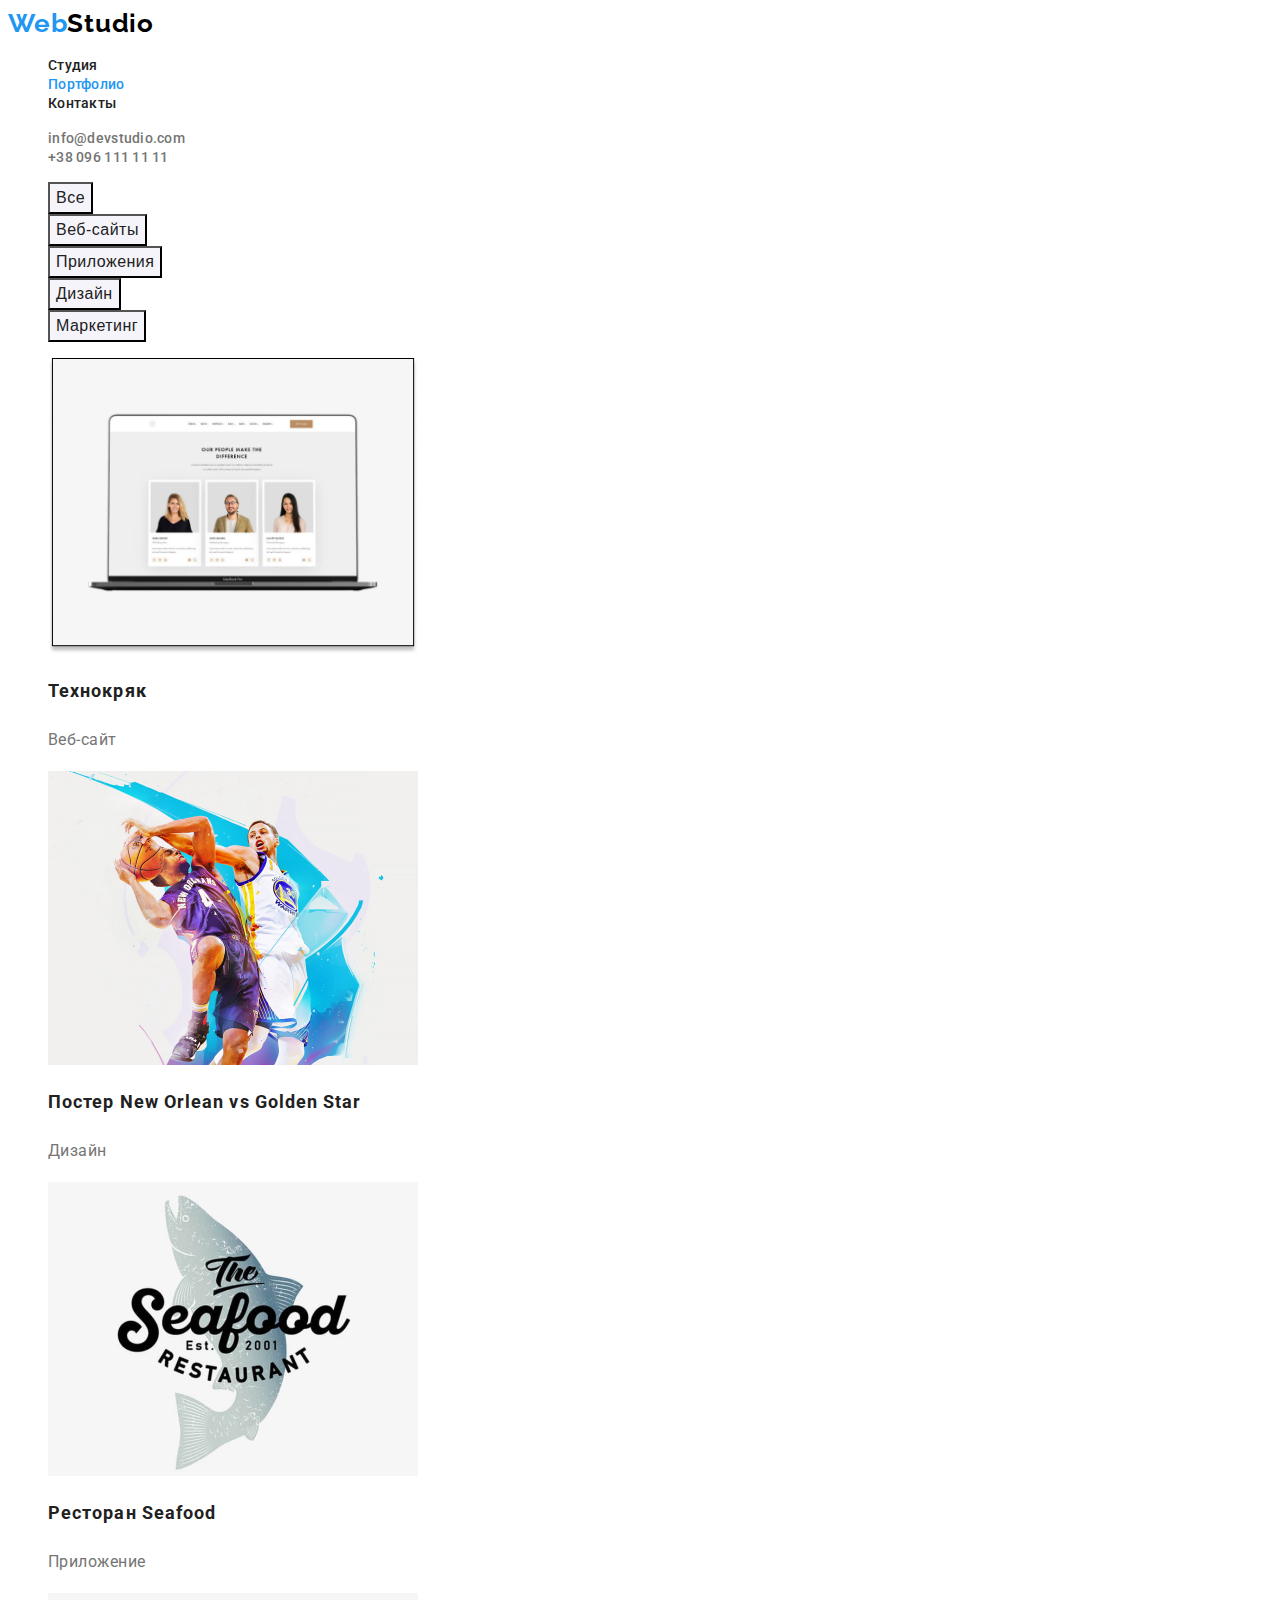
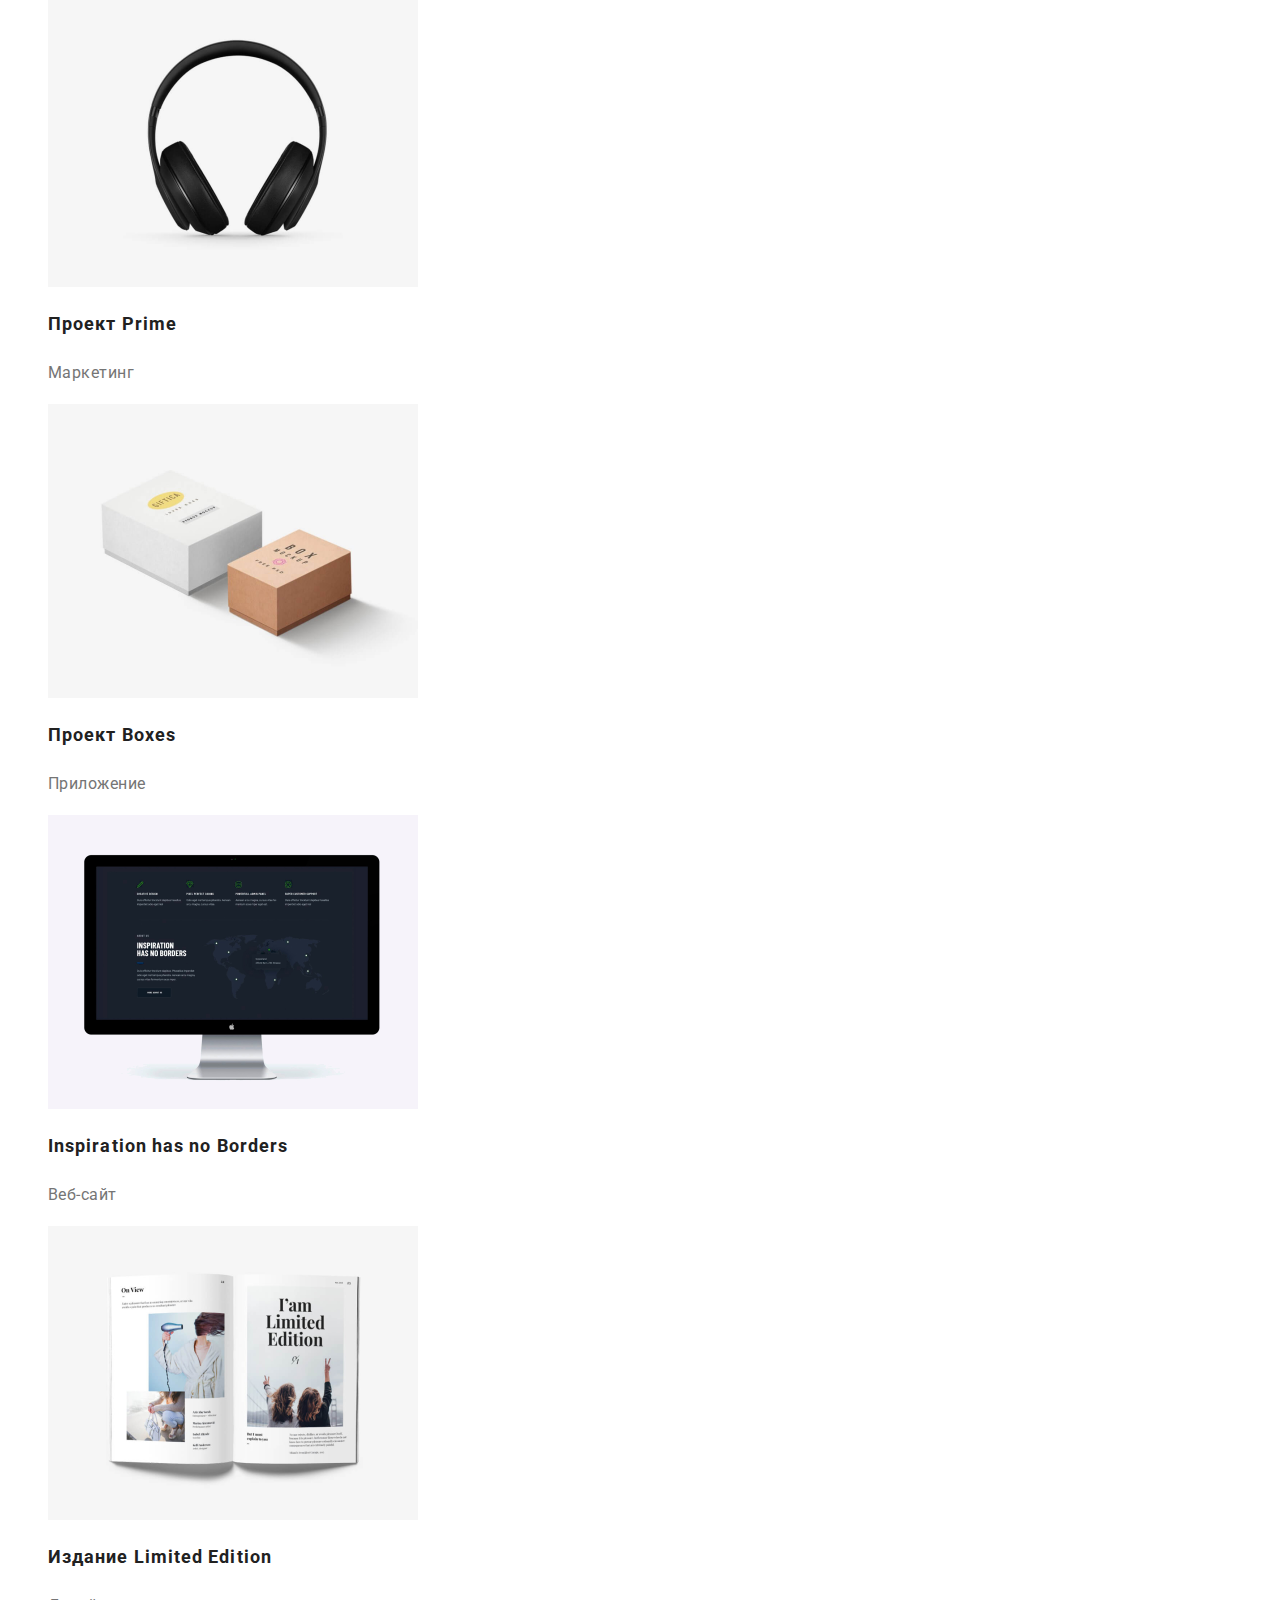
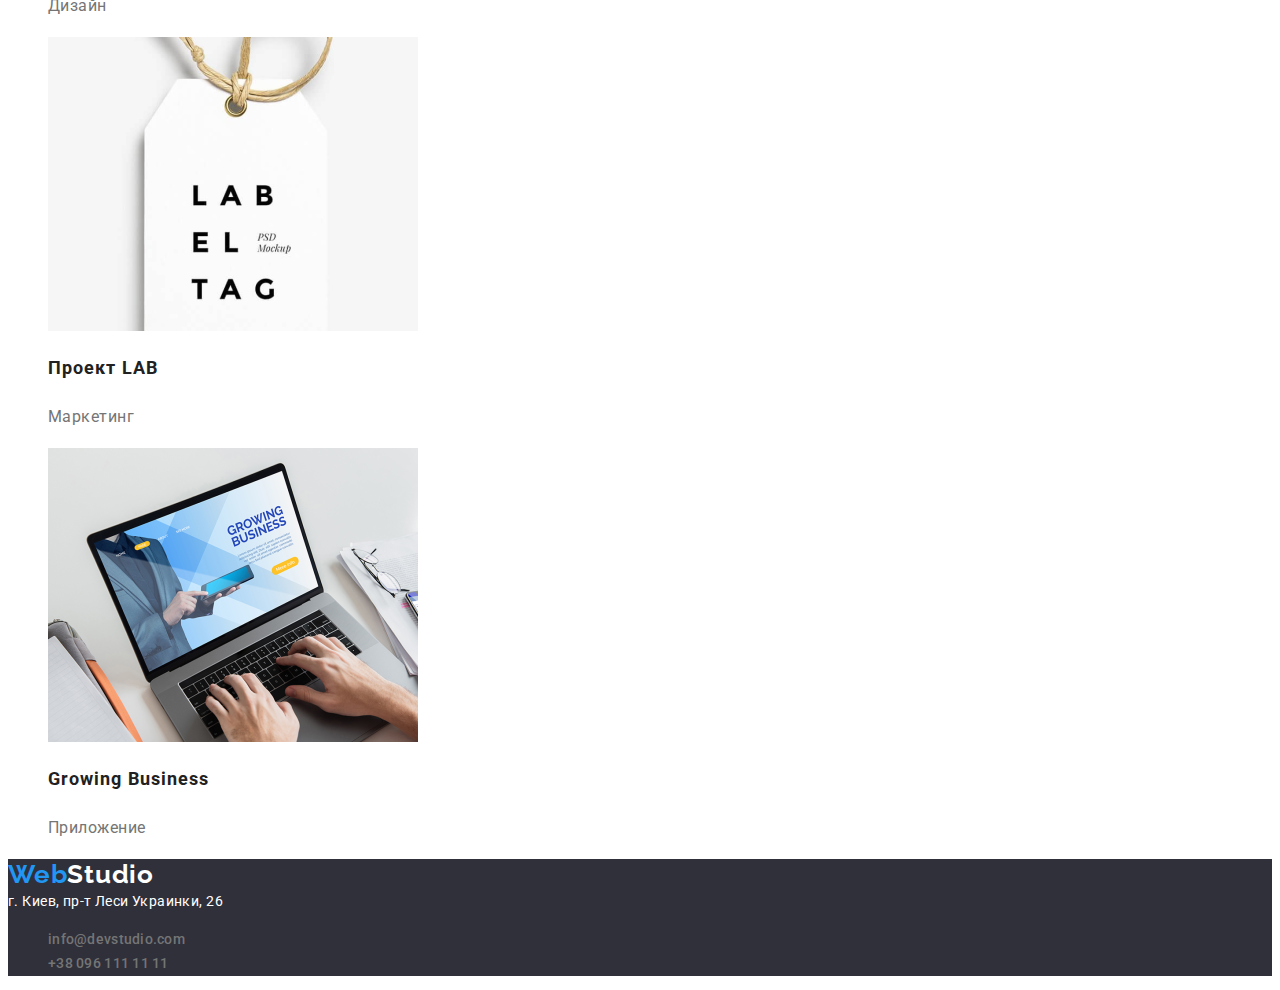
==== portfolio.html @ 6aba0f99 "добавляє всі стилі" ====
<!DOCTYPE html>
<html lang="en">
  <head>
    <meta charset="UTF-8" />
    <meta http-equiv="X-UA-Compatible" content="IE=edge" />
    <meta name="viewport" content="width=device-width, initial-scale=1.0" />
    <link
      href="https://fonts.googleapis.com/css2?family=Raleway:wght@700&family=Roboto:wght@400;500;700;900&display=swap"
      rel="stylesheet"
    />
    <link rel="stylesheet" href="./styles/styles.css" />
    <title>Portfolio</title>
  </head>
  <body>
    <header class="header">
      <nav class="header-nav">
        <a href="./" lang="en" class="logo link">Web<span>Studio</span></a>
        <ul class="header-list">
          <li class="item"><a href="./index.html " class="link">Студия</a></li>
          <li class="item"><a href=" " class="link current">Портфолио</a></li>
          <li class="item"><a href="  " class="link">Контакты</a></li>
        </ul>
      </nav>

      <ul class="contacts">
        <li class="item">
          <a href="mailto:info@devstudio.com" class="header-mail link">info@devstudio.com</a>
        </li>
        <li class="item">
          <a href="tel:+380961111111" class="header-tel link">+38 096 111 11 11</a>
        </li>
      </ul>
    </header>

    <main>
      <section class="projects">
        <h1 class="projects-title">Проекты</h1>
        <ul>
          <li class="item"><button class="projects-button" type="button">Все</button></li>
          <li class="item"><button class="projects-button" type="button">Веб-сайты</button></li>
          <li class="item">
            <button class="projects-button" type="button">Приложения</button>
          </li>
          <li class="item"><button class="projects-button" type="button">Дизайн</button></li>
          <li class="item"><button class="projects-button" type="button">Маркетинг</button></li>
        </ul>

        <ul class="projects-list">
          <li class="item">
            <a href="" class="link">
              <img src="./img/portfolio1.jpeg" alt="открытый веб-сайт на ноутбуке" width="370" />
              <h2 class="title">Технокряк</h2>
              <p class="descr">Веб-сайт</p>
            </a>
          </li>
          <li class="item">
            <a href="" class="link">
              <img src="./img/portfolio2.jpeg" alt="два баскетболиста с мячом" width="370" />
              <h2 class="title">Постер New Orlean vs Golden Star</h2>
              <p class="descr">Дизайн</p>
            </a>
          </li>
          <li class="item">
            <a href="" class="link">
              <img src="./img/portfolio3.jpeg" alt="лого рыбного ресторана" width="370" />
              <h2 class="title">Ресторан Seafood</h2>
              <p class="descr">Приложение</p>
            </a>
          </li>
          <li class="item">
            <a href="" class="link">
              <img src="./img/portfolio4.jpeg" alt="черные наушники" width="370" />
              <h2 class="title">Проект Prime</h2>
              <p class="descr">Маркетинг</p>
            </a>
          </li>
          <li class="item">
            <a href="" class="link">
              <img src="./img/portfolio5.jpeg" alt="две коробки" width="370" />
              <h2 class="title">Проект Boxes</h2>
              <p class="descr">Приложение</p>
            </a>
          </li>
          <li class="item">
            <a href="" class="link">
              <img src="./img/portfolio6.jpeg" alt="открытый веб-сайт на аймаке" width="370" />
              <h2 class="title">Inspiration has no Borders</h2>
              <p class="descr">Веб-сайт</p>
            </a>
          </li>
          <li class="item">
            <a href="" class="link">
              <img src="./img/portfolio7.jpeg" alt="развернутый журнал" width="370" />
              <h2 class="title">Издание Limited Edition</h2>
              <p class="descr">Дизайн</p>
            </a>
          </li>
          <li class="item">
            <a href="" class="link">
              <img src="./img/portfolio8.jpeg" alt="бирка с названием бренда" width="370" />
              <h2 class="title">Проект LAB</h2>
              <p class="descr">Маркетинг</p>
            </a>
          </li>
          <li class="item">
            <a href="" class="link">
              <img src="./img/portfolio9.jpeg" alt="ноутбук с руками на нем" width="370" />
              <h2 class="title">Growing Business</h2>
              <p class="descr">Приложение</p>
            </a>
          </li>
        </ul>
      </section>
    </main>

    <footer class="footer">
      <a href="./" lang="en" class="logo link">Web<span>Studio</span></a>
      <address class="address">
        <a class="link map" href="посилання на google map" target="_blank" rel="noopener noreferrer"
          >г. Киев, пр-т Леси Украинки, 26</a
        >
        <ul class="contacts">
          <li class="item">
            <a href="mailto:info@devstudio.com" class="header-mail link">info@devstudio.com</a>
          </li>
          <li class="item">
            <a href="tel:+380961111111" class="header-tel link">+38 096 111 11 11</a>
          </li>
        </ul>
      </address>
    </footer>
  </body>
</html>
---- styles/styles.css ----
:root {
  --title-text-color: #212121;
  --descr-text-color: #757575;
  --primary-white-color: #ffffff;
  --accent-color: #2196f3;
  --footer-link-color: rgba(255, 255, 255, 0.6);
}

body {
  font-family: Roboto, sans-serif;
  background-color: #ffffff;
}

.item {
  list-style: none;
}

.link {
  text-decoration: none;
  font-weight: 500;
  font-size: 14px;
  line-height: 1.14;
  letter-spacing: 0.02em;
}

.btn {
}

.features-title,
.projects-title {
  display: none;
}

/* header */

.logo {
  color: var(--accent-color);
  font-family: "Raleway", sans-serif;
  font-weight: 700;
  font-size: 26px;
  text-decoration: none;
  line-height: 1.19;
  letter-spacing: 0.03em;
}
.logo > span {
  color: #000000;
}
.logo:hover {
  cursor: pointer;
}

.header-list .link {
  color: var(--title-text-color);
}

.contacts .link {
  color: var(--descr-text-color);
}

.contacts .link {
  color: #757575;
}
.header-list .link:hover,
.header-list .link:focus,
.header-list .link.current,
.contacts .link:hover,
.contacts .link:focus {
  color: var(--accent-color);
}

/* hero section */

.hero {
  background-color: #2f303a;
}
.hero-title {
  font-weight: 900;
  font-size: 44px;
  line-height: 1.36;
  text-align: center;
  letter-spacing: 0.06em;
  text-transform: uppercase;
  color: var(--primary-white-color);
}
.hero-button {
  font-weight: 700;
  font-size: 16px;
  line-height: 1.88;
  text-align: center;
  letter-spacing: 0.06em;
  background: var(--accent-color);
  color: var(--primary-white-color);
  cursor: pointer;
}

/* features */

.features .title {
  font-weight: 700;
  font-size: 14px;
  line-height: 1.14;
  letter-spacing: 0.03em;
  text-transform: uppercase;
  color: var(--title-text-color);
}

.features .descr {
  font-weight: 400;
  font-size: 14px;
  line-height: 1.71;
  letter-spacing: 0.03em;
  color: var(--descr-text-color);
}

/* services */

.services .services-title {
  font-weight: 700;
  font-size: 36px;
  line-height: 1.17;
  text-align: center;
  letter-spacing: 0.03em;
  color: var(--title-text-color);
}

/* team */

.team {
  background-color: #f5f4fa;
}
.team-title {
  font-weight: 700;
  font-size: 36px;
  line-height: 1.17;
  text-align: center;
  letter-spacing: 0.03em;
  color: var(--title-text-color);
}
.team .name {
  font-weight: 500;
  font-size: 16px;
  line-height: 1.19;
  letter-spacing: 0.03em;
  color: var(--title-text-color);
}
.team .descr {
  font-weight: 400;
  font-size: 16px;
  line-height: 1.19;
  letter-spacing: 0.03em;
  color: var(--descr-text-color);
}

/* footer */

.footer {
  background-color: #2f303a;
}
.footer .logo > span {
  color: var(--primary-white-color);
}
.footer .address {
  font-family: "Roboto", sans-serif;
  font-style: normal;
  font-weight: 400;
  font-size: 14px;
  line-height: 1.71;
  letter-spacing: 0.03em;
  color: rgba(255, 255, 255, 0.6);
}
.address > .link {
  font-family: "Roboto", sans-serif;
  font-weight: 400;
  font-size: 14px;
  line-height: 1.71;
  letter-spacing: 0.03em;
  color: var(--primary-white-color);
}
.address .link:hover,
.address .link:focus {
  color: var(--accent-color);
}

/* portfolio page */
.projects-button {
  background: #f5f4fa;
  font-weight: 500;
  font-size: 16px;
  line-height: 1.63;
  text-align: center;
  letter-spacing: 0.03em;
  color: var(--title-text-color);
  cursor: pointer;
}
.projects-button:hover,
.projects-button:focus,
.projects-button:active {
  background: var(--accent-color);
  color: var(--primary-white-color);
}
.projects-list .title {
  font-weight: 700;
  font-size: 18px;
  line-height: 2;
  letter-spacing: 0.06em;
  color: var(--title-text-color);
}
.projects-list .descr {
  font-weight: 400;
  font-size: 16px;
  line-height: 1.88;
  letter-spacing: 0.03em;
  color: var(--descr-text-color);
}
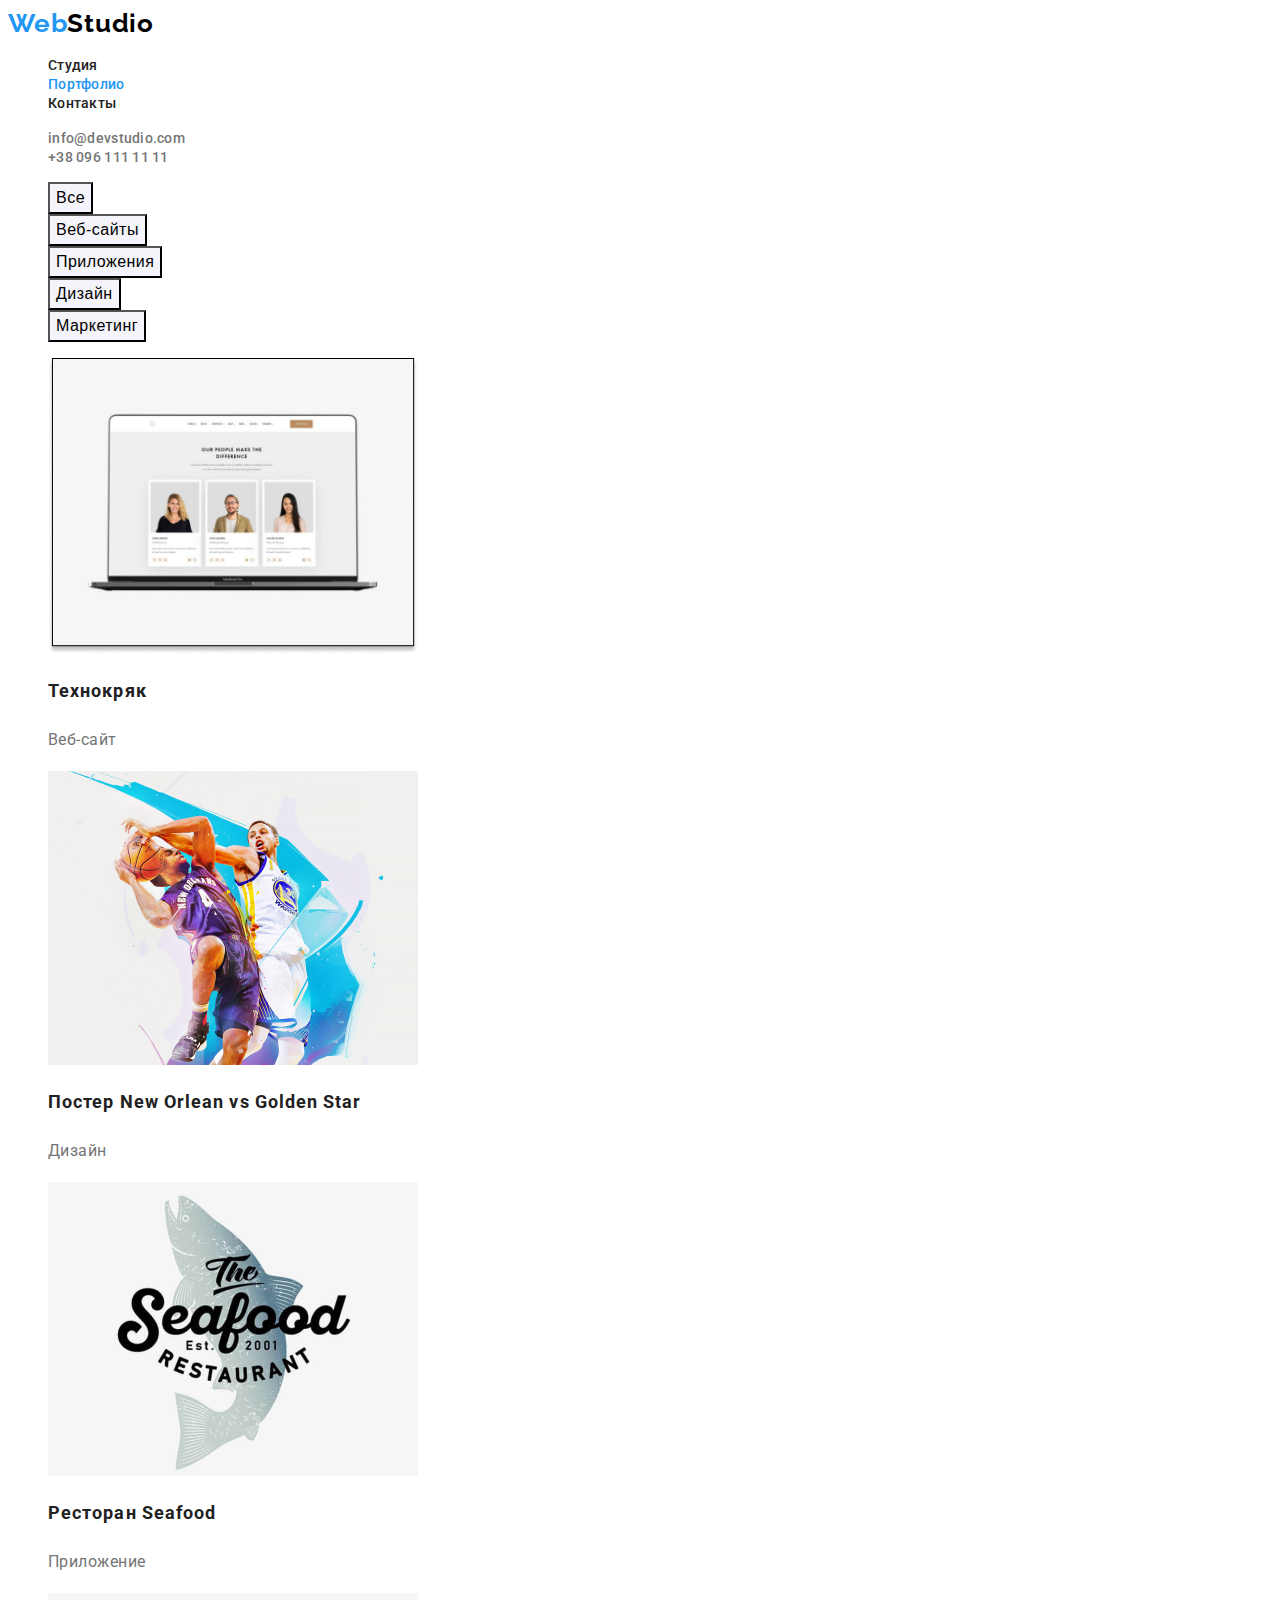
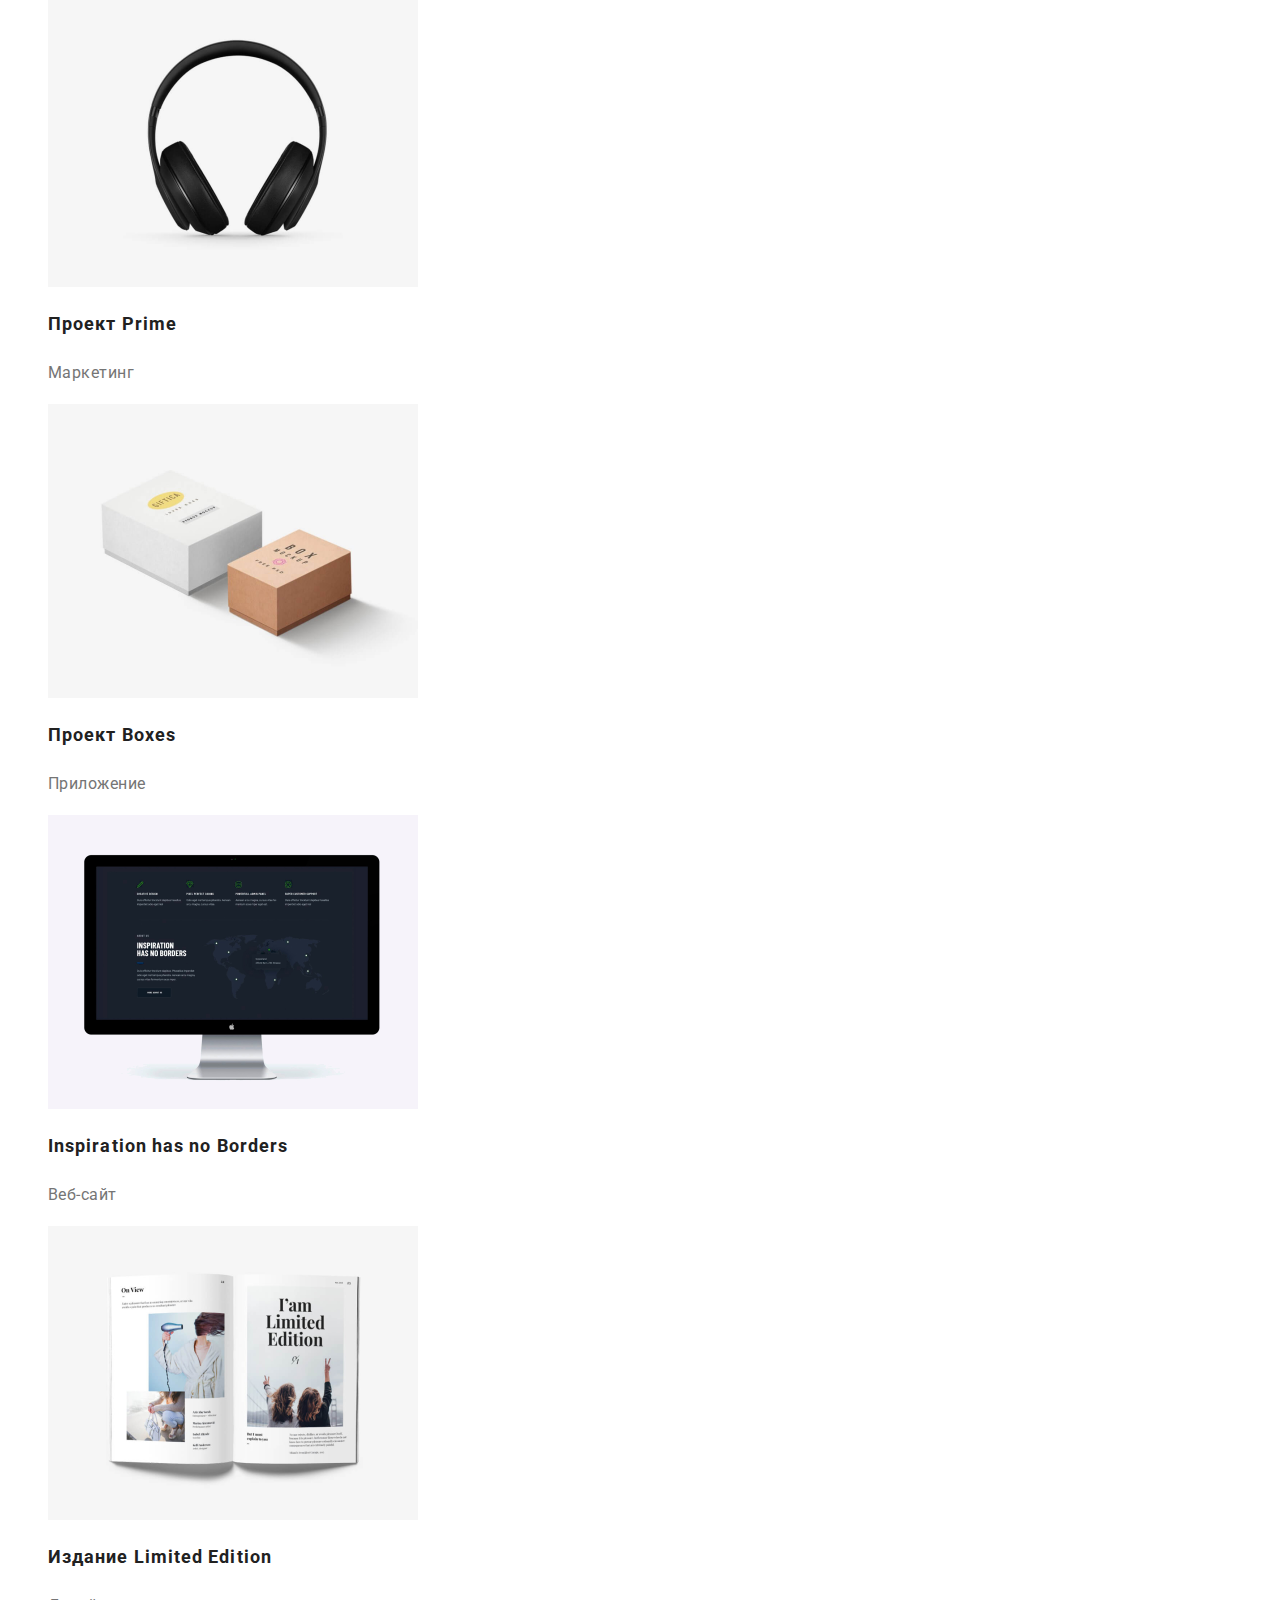
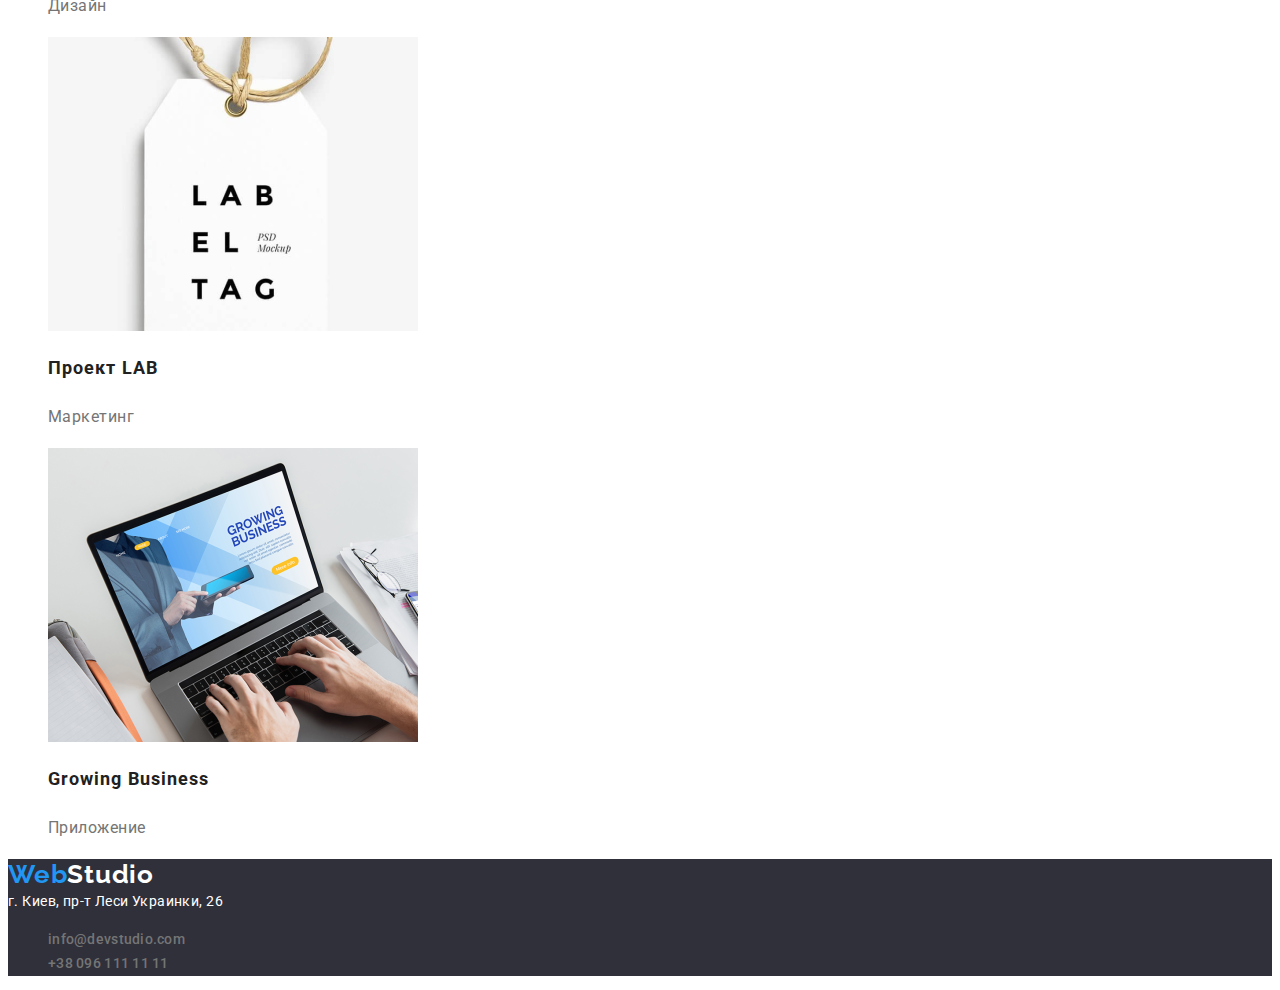
==== commit e89c70fd: "редакція після валідатора" ====
--- a/portfolio.html
+++ b/portfolio.html
@@ -116,7 +116,11 @@
     <footer class="footer">
       <a href="./" lang="en" class="logo link">Web<span>Studio</span></a>
       <address class="address">
-        <a class="link map" href="посилання на google map" target="_blank" rel="noopener noreferrer"
+        <a
+          class="link map"
+          href="https://www.google.com/maps/d/embed?mid=10uSM3H-mIU3GznYo2szRIEphczw&hl=en_US&ehbc=2E312F"
+          target="_blank"
+          rel="noopener noreferrer"
           >г. Киев, пр-т Леси Украинки, 26</a
         >
         <ul class="contacts">
--- a/styles/styles.css
+++ b/styles/styles.css
@@ -9,6 +9,7 @@
 body {
   font-family: Roboto, sans-serif;
   background-color: #ffffff;
+  color: var(--title-text-color);
 }
 
 .item {
@@ -17,13 +18,6 @@
 
 .link {
   text-decoration: none;
-  font-weight: 500;
-  font-size: 14px;
-  line-height: 1.14;
-  letter-spacing: 0.02em;
-}
-
-.btn {
 }
 
 .features-title,
@@ -50,15 +44,21 @@
 }
 
 .header-list .link {
+  font-size: 14px;
+  line-height: 1.14;
+  letter-spacing: 0.02em;
+  font-weight: 500;
   color: var(--title-text-color);
+  text-decoration: none;
 }
 
 .contacts .link {
-  color: var(--descr-text-color);
-}
-
-.contacts .link {
+  font-size: 14px;
+  line-height: 1.14;
+  letter-spacing: 0.02em;
+  font-weight: 500;
   color: #757575;
+  text-decoration: none;
 }
 .header-list .link:hover,
 .header-list .link:focus,
@@ -101,7 +101,6 @@
   line-height: 1.14;
   letter-spacing: 0.03em;
   text-transform: uppercase;
-  color: var(--title-text-color);
 }
 
 .features .descr {
@@ -120,7 +119,6 @@
   line-height: 1.17;
   text-align: center;
   letter-spacing: 0.03em;
-  color: var(--title-text-color);
 }
 
 /* team */
@@ -134,17 +132,14 @@
   line-height: 1.17;
   text-align: center;
   letter-spacing: 0.03em;
-  color: var(--title-text-color);
 }
 .team .name {
   font-weight: 500;
   font-size: 16px;
   line-height: 1.19;
   letter-spacing: 0.03em;
-  color: var(--title-text-color);
 }
 .team .descr {
-  font-weight: 400;
   font-size: 16px;
   line-height: 1.19;
   letter-spacing: 0.03em;
@@ -160,17 +155,13 @@
   color: var(--primary-white-color);
 }
 .footer .address {
-  font-family: "Roboto", sans-serif;
   font-style: normal;
-  font-weight: 400;
   font-size: 14px;
   line-height: 1.71;
   letter-spacing: 0.03em;
   color: rgba(255, 255, 255, 0.6);
 }
 .address > .link {
-  font-family: "Roboto", sans-serif;
-  font-weight: 400;
   font-size: 14px;
   line-height: 1.71;
   letter-spacing: 0.03em;
@@ -189,7 +180,6 @@
   line-height: 1.63;
   text-align: center;
   letter-spacing: 0.03em;
-  color: var(--title-text-color);
   cursor: pointer;
 }
 .projects-button:hover,
@@ -206,7 +196,6 @@
   color: var(--title-text-color);
 }
 .projects-list .descr {
-  font-weight: 400;
   font-size: 16px;
   line-height: 1.88;
   letter-spacing: 0.03em;
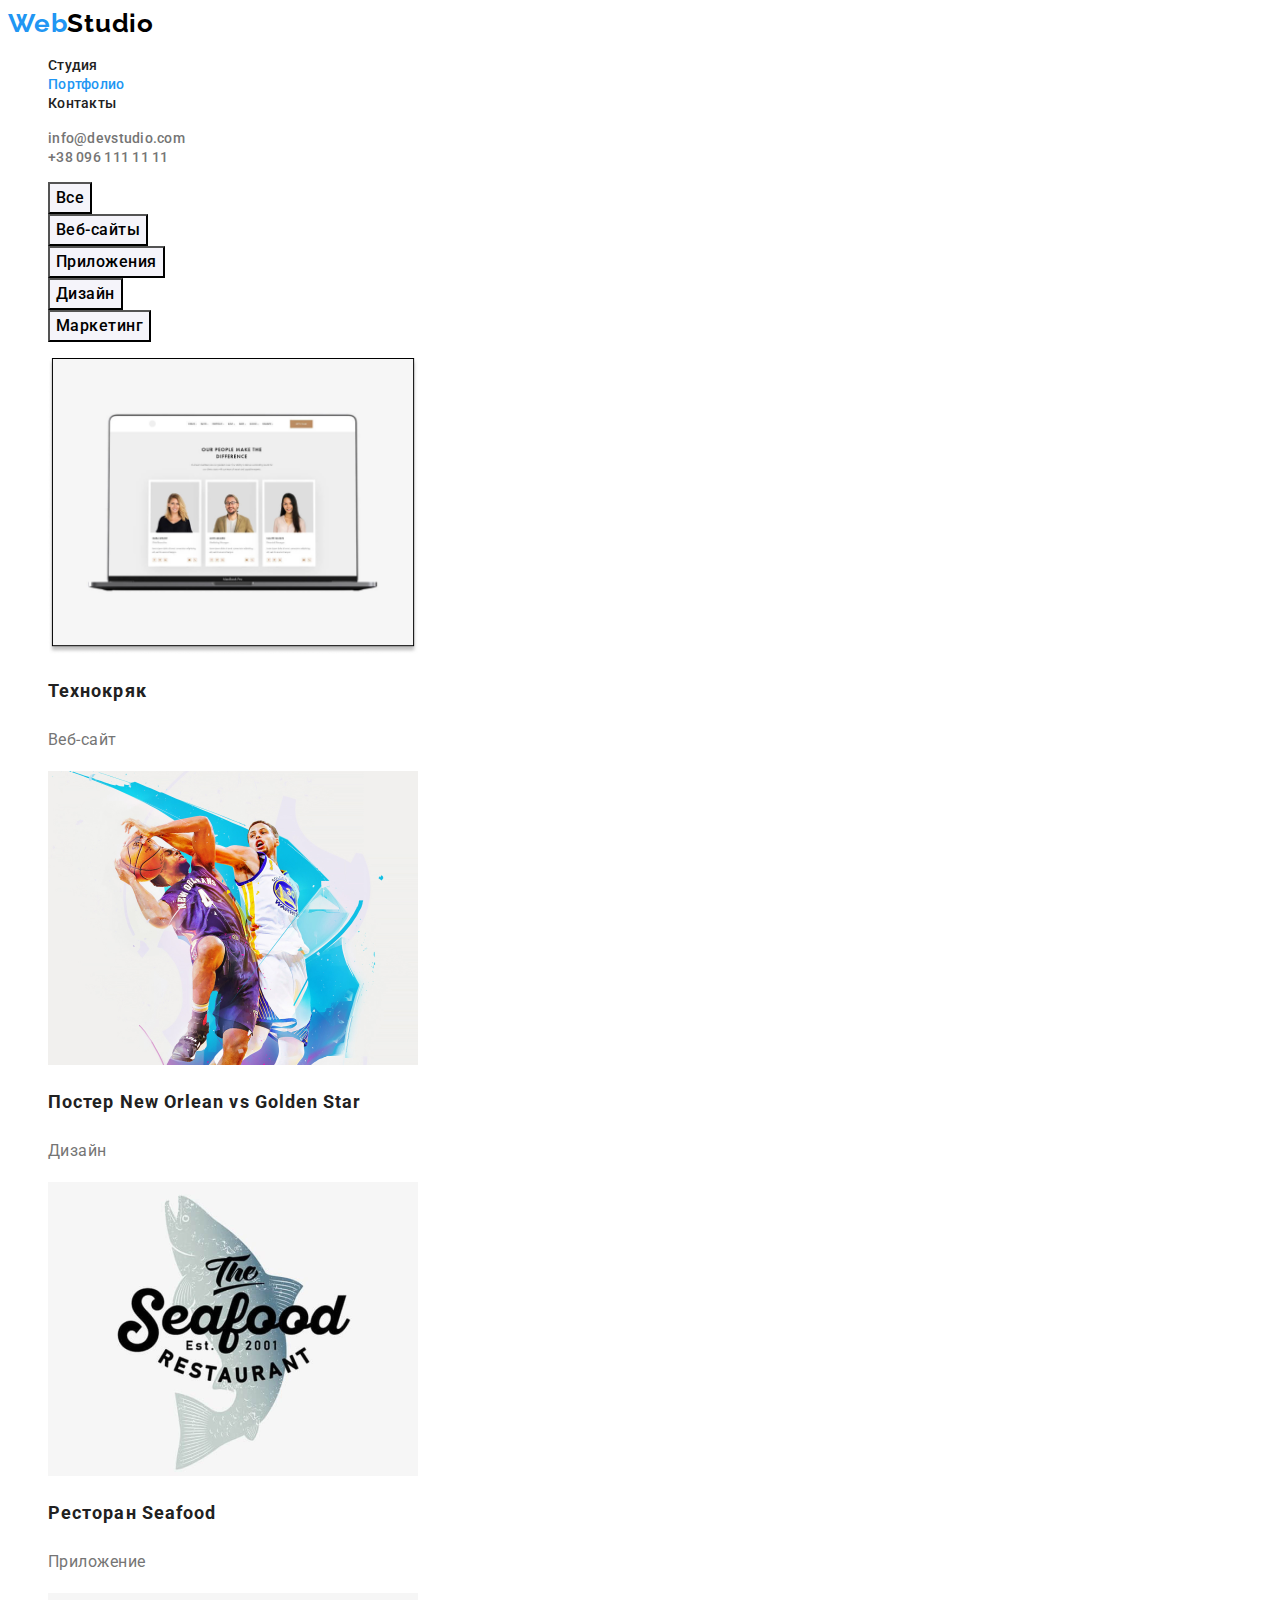
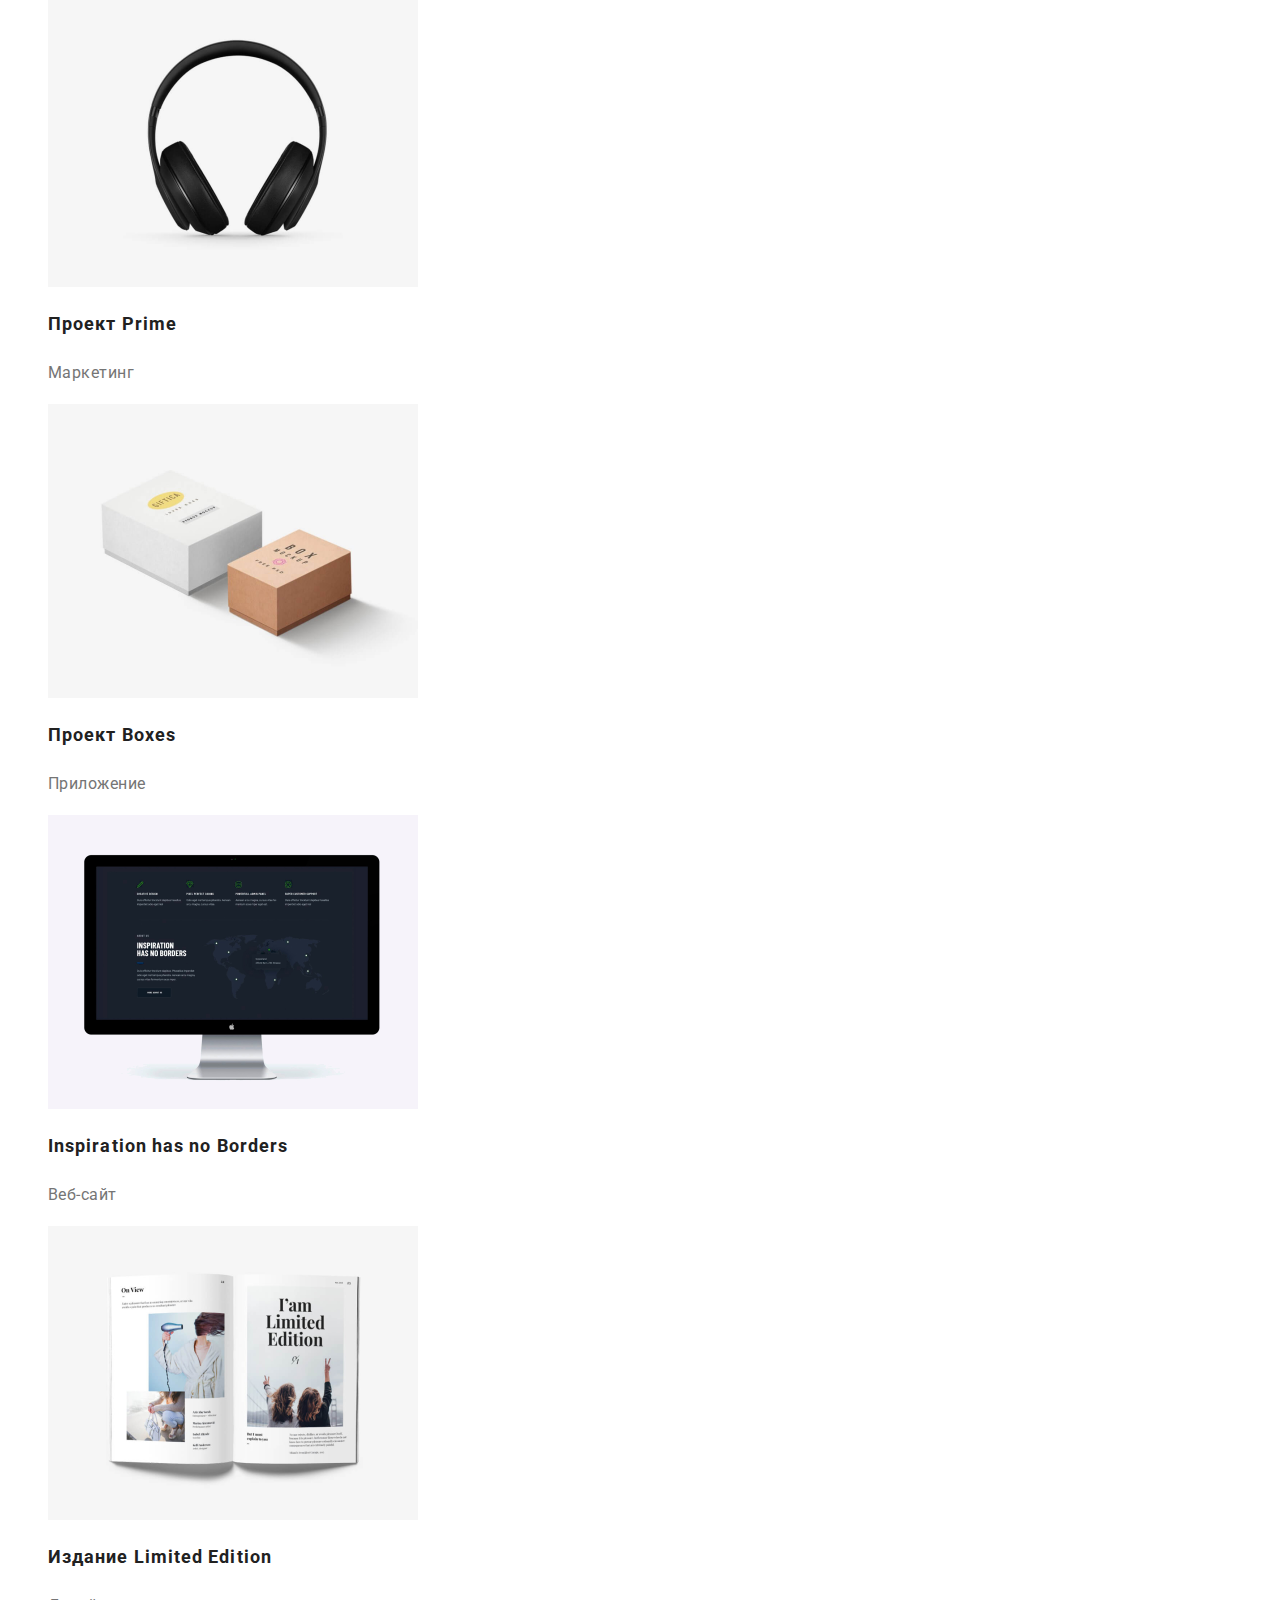
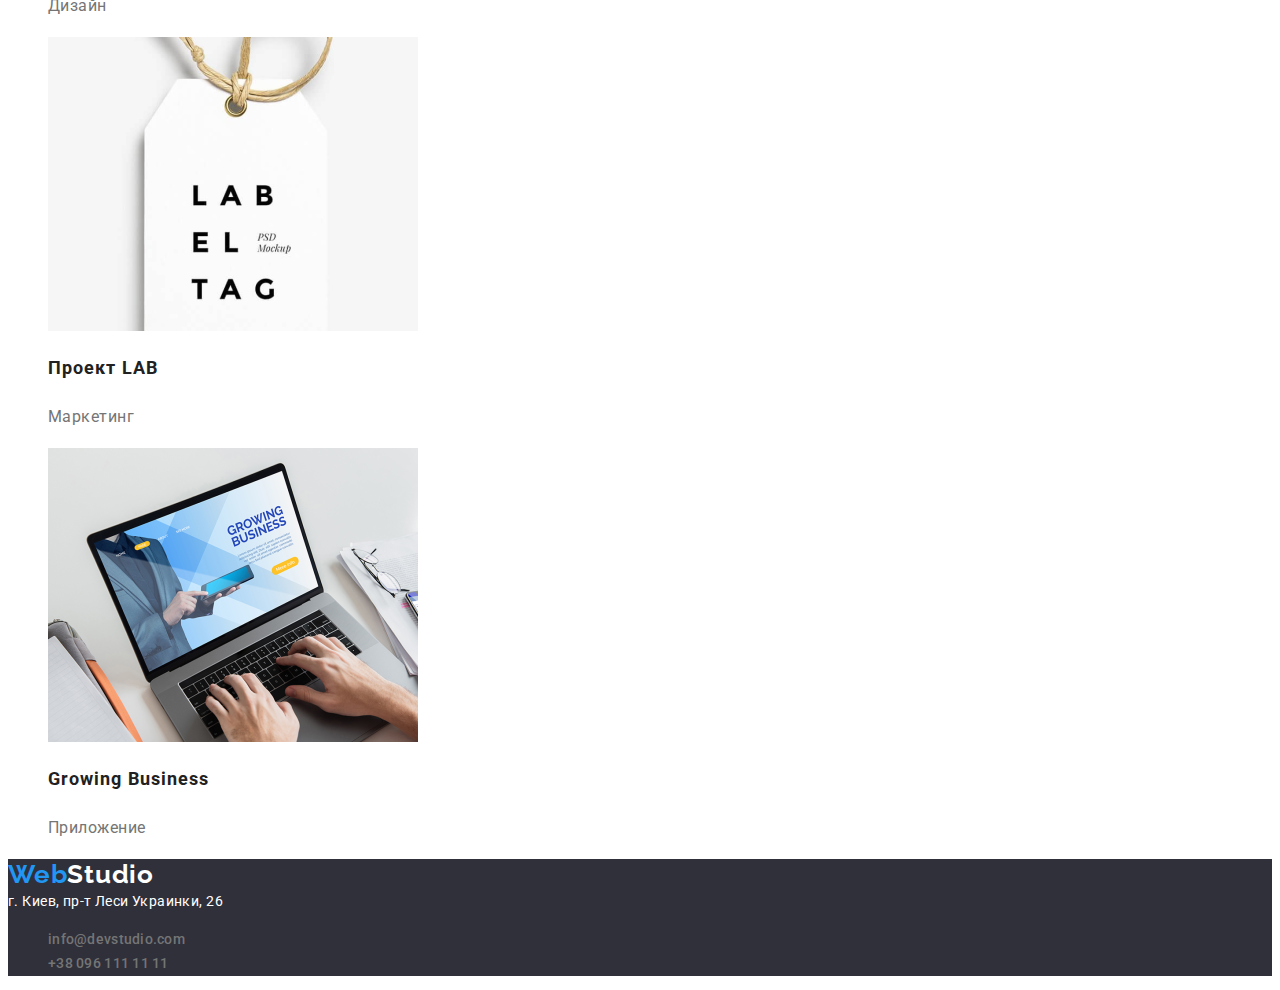
==== commit 277ce35e: "виправлення ментора" ====
--- a/portfolio.html
+++ b/portfolio.html
@@ -8,7 +8,7 @@
       href="https://fonts.googleapis.com/css2?family=Raleway:wght@700&family=Roboto:wght@400;500;700;900&display=swap"
       rel="stylesheet"
     />
-    <link rel="stylesheet" href="./styles/styles.css" />
+    <link rel="stylesheet" href="./css/styles.css" />
     <title>Portfolio</title>
   </head>
   <body>
--- a/css/styles.css
+++ b/css/styles.css
@@ -0,0 +1,208 @@
+:root {
+  --title-text-color: #212121;
+  --descr-text-color: #757575;
+  --primary-white-color: #ffffff;
+  --accent-color: #2196f3;
+  --footer-link-color: rgba(255, 255, 255, 0.6);
+}
+
+body {
+  font-family: Roboto, sans-serif;
+  background-color: #ffffff;
+  color: var(--title-text-color);
+}
+
+.item {
+  list-style: none;
+}
+
+.link {
+  text-decoration: none;
+}
+
+.features-title,
+.projects-title {
+  display: none;
+}
+
+/* header */
+
+.logo {
+  color: var(--accent-color);
+  font-family: "Raleway", sans-serif;
+  font-weight: 700;
+  font-size: 26px;
+  text-decoration: none;
+  line-height: 1.19;
+  letter-spacing: 0.03em;
+}
+.logo > span {
+  color: #000000;
+}
+.logo:hover {
+  cursor: pointer;
+}
+
+.header-list .link {
+  font-size: 14px;
+  line-height: 1.14;
+  letter-spacing: 0.02em;
+  font-weight: 500;
+  color: var(--title-text-color);
+  text-decoration: none;
+}
+
+.contacts .link {
+  font-size: 14px;
+  line-height: 1.14;
+  letter-spacing: 0.02em;
+  font-weight: 500;
+  color: #757575;
+  text-decoration: none;
+}
+.header-list .link:hover,
+.header-list .link:focus,
+.header-list .link.current,
+.contacts .link:hover,
+.contacts .link:focus {
+  color: var(--accent-color);
+}
+
+/* hero section */
+
+.hero {
+  background-color: #2f303a;
+}
+.hero-title {
+  font-weight: 900;
+  font-size: 44px;
+  line-height: 1.36;
+  text-align: center;
+  letter-spacing: 0.06em;
+  text-transform: uppercase;
+  color: var(--primary-white-color);
+}
+.hero-button {
+  font-family: inherit;
+  font-weight: 700;
+  font-size: 16px;
+  line-height: 1.88;
+  text-align: center;
+  letter-spacing: 0.06em;
+  background: var(--accent-color);
+  color: var(--primary-white-color);
+  cursor: pointer;
+}
+
+/* features */
+
+.features .title {
+  font-weight: 700;
+  font-size: 14px;
+  line-height: 1.14;
+  letter-spacing: 0.03em;
+  text-transform: uppercase;
+}
+
+.features .descr {
+  font-weight: 400;
+  font-size: 14px;
+  line-height: 1.71;
+  letter-spacing: 0.03em;
+  color: var(--descr-text-color);
+}
+
+/* services */
+
+.services .services-title {
+  font-weight: 700;
+  font-size: 36px;
+  line-height: 1.17;
+  text-align: center;
+  letter-spacing: 0.03em;
+}
+
+/* team */
+
+.team {
+  background-color: #f5f4fa;
+}
+.team-title {
+  font-weight: 700;
+  font-size: 36px;
+  line-height: 1.17;
+  text-align: center;
+  letter-spacing: 0.03em;
+}
+.team .name {
+  font-weight: 500;
+  font-size: 16px;
+  line-height: 1.19;
+  letter-spacing: 0.03em;
+}
+.team .descr {
+  font-size: 16px;
+  line-height: 1.19;
+  letter-spacing: 0.03em;
+  color: var(--descr-text-color);
+}
+
+/* footer */
+
+.footer {
+  background-color: #2f303a;
+}
+.footer .logo > span {
+  color: var(--primary-white-color);
+}
+.footer .address {
+  font-style: normal;
+  font-size: 14px;
+  line-height: 1.71;
+  letter-spacing: 0.03em;
+}
+.address > .link {
+  font-size: 14px;
+  line-height: 1.71;
+  letter-spacing: 0.03em;
+  color: var(--primary-white-color);
+}
+.address .footer-link {
+  font-weight: inherit;
+  color: rgba(255, 255, 255, 0.6);
+}
+.address .link:hover,
+.address .link:focus {
+  color: var(--accent-color);
+}
+
+/* portfolio page */
+.projects-button {
+  font-family: inherit;
+  font-weight: 500;
+  font-size: 16px;
+  line-height: 1.63;
+  text-align: center;
+  letter-spacing: 0.03em;
+  background: #f5f4fa;
+  cursor: pointer;
+}
+.projects-button:hover,
+.projects-button:focus,
+.projects-button:active {
+  background: var(--accent-color);
+  color: var(--primary-white-color);
+}
+.projects-list .title {
+  font-weight: 700;
+  font-size: 18px;
+  line-height: 2;
+  letter-spacing: 0.06em;
+  color: var(--title-text-color);
+}
+.projects-list .descr {
+  font-size: 16px;
+  line-height: 1.88;
+  letter-spacing: 0.03em;
+  color: var(--descr-text-color);
+}
